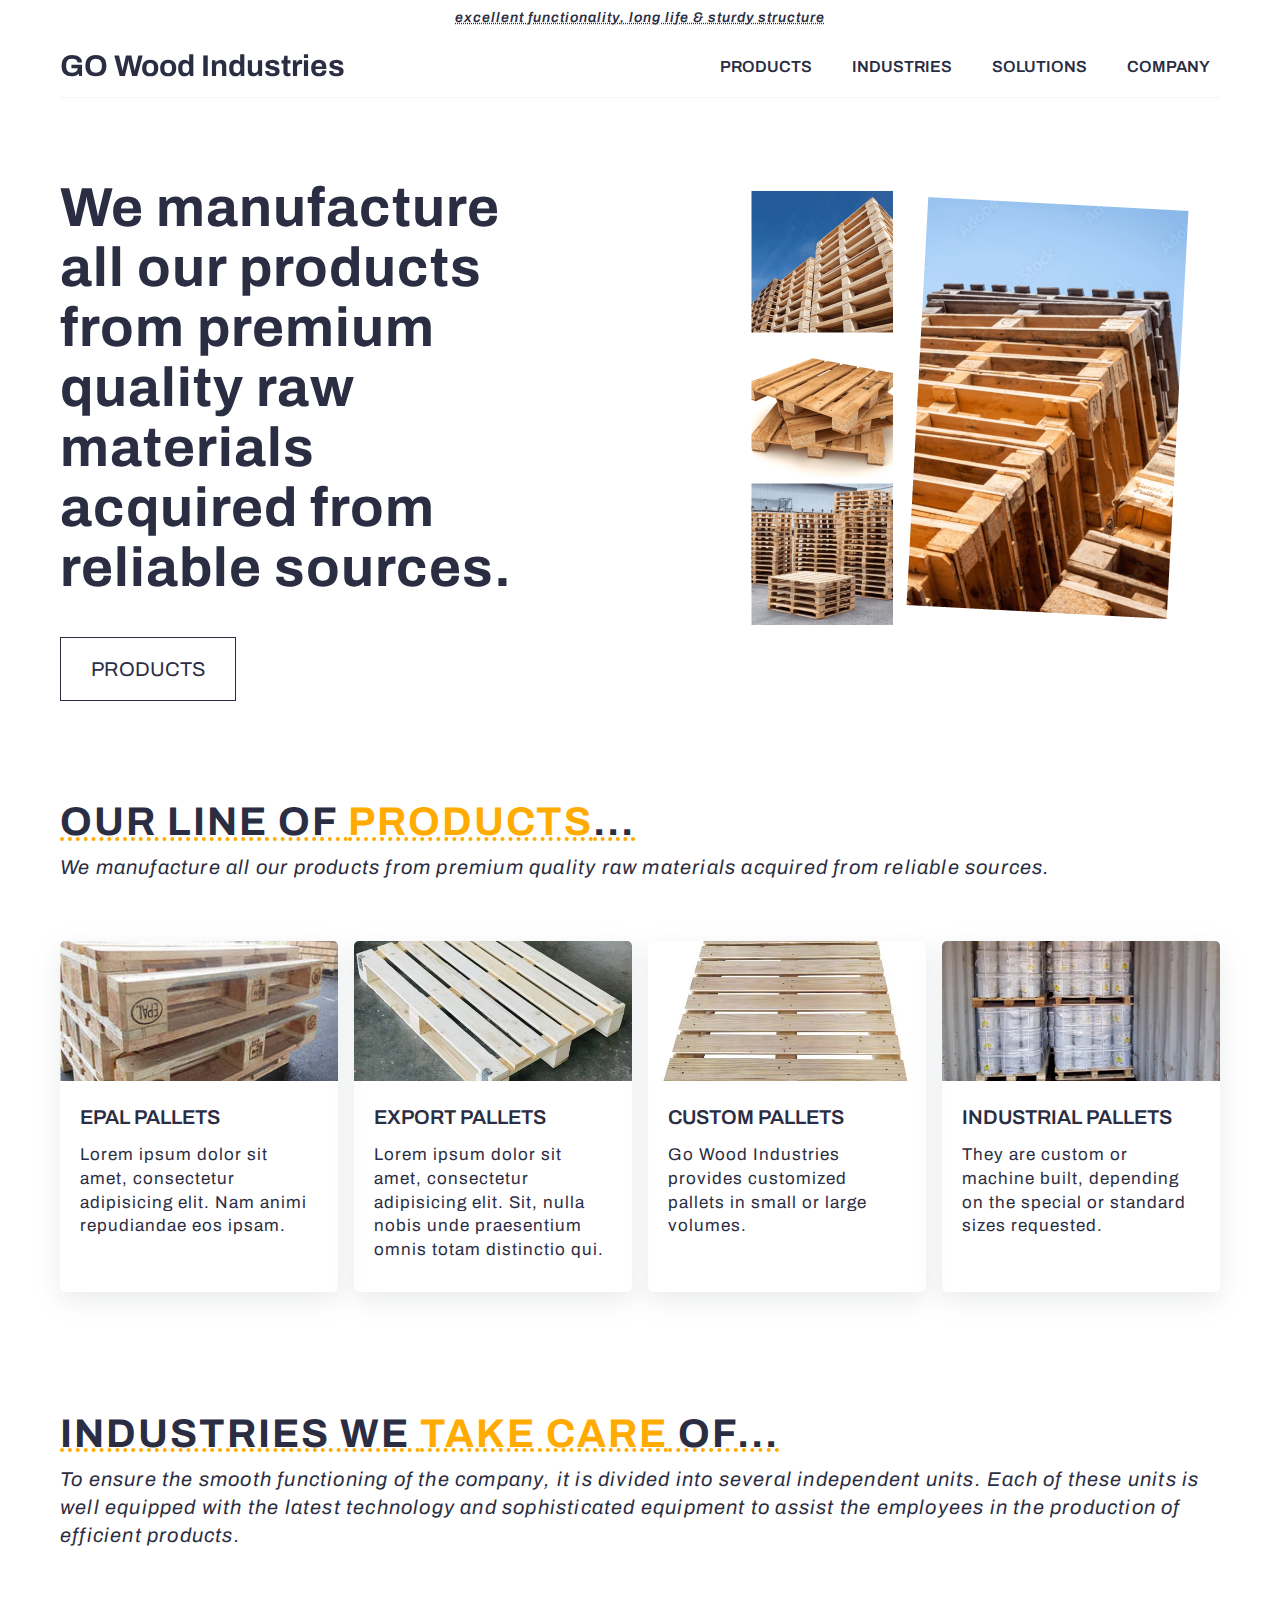
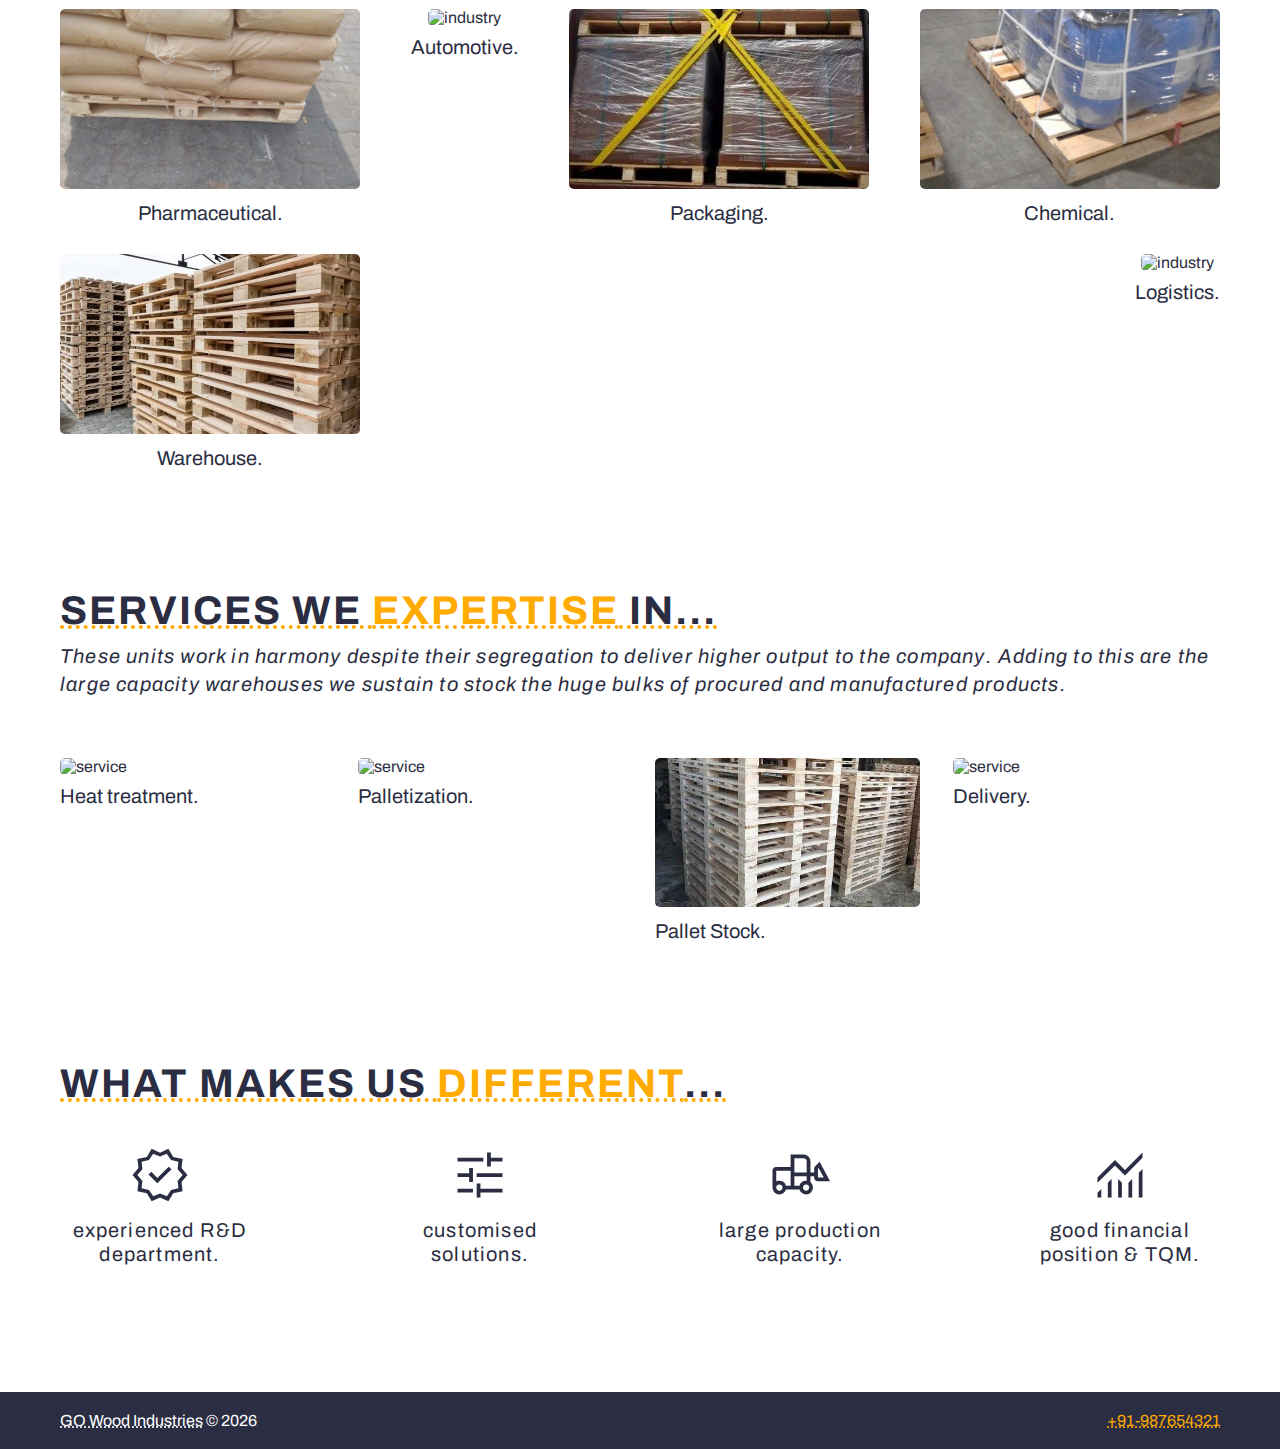
==== index.html @ fb641b9c "images path fix" ====
<!DOCTYPE html>
<html lang="en">
<head>
    <meta charset="UTF-8">
    <meta http-equiv="X-UA-Compatible" content="IE=edge">
    <meta name="viewport" content="width=device-width, initial-scale=1.0">
    <meta name="title" content="Go Wood Industries - Excellent functionality, Long life & Sturdy structure">
    <meta name="description" content="Leading manufacturer, supplier, wholesaler and trader of Packaging Pallets, Wooden Boxes, Wooden Crates, Timber Wood Plywoods, Plastic Pallets, Export packaging, Packaging material etc.">

    <!-- Open Graph / Facebook -->
    <meta property="og:type" content="website">
    <meta property="og:url" content="https://pratitb.github.io/go-wood-industries/">
    <meta property="og:title" content="Go Wood Industries - Excellent functionality, Long life & Sturdy structure">
    <meta property="og:description" content="Leading manufacturer, supplier, wholesaler and trader of Packaging Pallets, Wooden Boxes, Wooden Crates, Timber Wood Plywoods, Plastic Pallets, Export packaging, Packaging material etc.">
    <meta property="og:image:secure_url" itemprop="image" content="https://pratitb.github.io/go-wood-industries/images/meta-image.png">

    <!-- Twitter -->
    <meta property="twitter:card" content="summary_large_image">
    <meta property="twitter:url" content="https://pratitb.github.io/go-wood-industries/">
    <meta property="twitter:title" content="Go Wood Industries - Excellent functionality, Long life & Sturdy structure">
    <meta property="twitter:description" content="Leading manufacturer, supplier, wholesaler and trader of Packaging Pallets, Wooden Boxes, Wooden Crates, Timber Wood Plywoods, Plastic Pallets, Export packaging, Packaging material etc.">
    <meta property="twitter:image" content="https://pratitb.github.io/go-wood-industries/images/meta-image.png">

    <link rel="shortcut icon" href="images/favicon.ico" type="image/x-icon">
    <link rel="stylesheet" href="https://fonts.googleapis.com/css2?family=Material+Symbols+Outlined:opsz,wght,FILL,GRAD@48,400,0,0" />
    <link href="https://fonts.googleapis.com/css2?family=Archivo:wght@400;600;700&display=swap" rel="stylesheet">
    <link rel="stylesheet" href="css/main.css">
    <title>Home - GO Wood Industries</title>
</head>
<body>
    
    <section class="top_strip">
        <p class="top_strip_text">excellent functionality, long life & sturdy structure</p>
    </section>
    <!-- header-navigation -->
    <section class="main_nav_wrap">
        <div class="container">
            <div class="main_nav">
                <!-- logo -->
                <div class="logo">
                    <a href="index.html" class="logo_text">GO Wood Industries</a>
                </div>
                <!-- desktop navigation -->
                <div class="nav_links">
                    <a href="#products" class="link">Products</a>
                    <a href="#industries" class="link">Industries</a>
                    <a href="#services" class="link">Solutions</a>
                    <!-- <a href="javascript;" class="link">Wood Quality</a> -->
                    <a href="about.html" class="link">Company</a>
                </div>
                <!-- mobile menu btn -->
                <div class="mobile_btn">
                    <span class="tube tube_one"></span>
                    <span class="tube tube_two"></span>
                    <span class="tube tube_three"></span>
                </div>
            </div>
        </div>
        <!-- mobile menu links -->
        <div class="mobile_menu">
            <a href="index.html#products" class="mob_link">Products</a>
            <a href="index.html#industries" class="mob_link">Industries</a>
            <a href="index.html#services" class="mob_link">Services</a>
            <a href="about.html" class="mob_link">Company</a>
        </div>
    </section>
    <!-- atf -->
    <section class="atf_wrap">
        <div class="container">
            <div class="atf">
                <div class="atf_left">
                    <h1 class="atf_head">
                        We manufacture all our products from premium quality raw materials acquired from reliable sources.
                    </h1>
                    <a href="#products" class="atf_cta">Products</a>
                    
                </div>
                <div class="atf_right">
                    <img src="images/atf-2.png" alt="Wood Blocks" class="atf-image">
                </div>
            </div>
            
        </div>
    </section>
    <!-- products -->
    <section class="product_wrap" id="products">
        <div class="container">
            <p class="section_head">
                Our line of <span class="text_highlight">products</span>...
            </p>
            <p class="section_desc">
                We manufacture all our products from premium quality raw materials acquired from reliable sources.
            </p>
            <div class="card_wrap">
                <div class="card">
                    <img src="images/epal-pallets.jpeg" class="card_img" alt="Wood">
                    <div class="card_content">
                        <p class="card_head">
                            EPAL Pallets
                        </p>
                        <p class="card_desc">
                            Lorem ipsum dolor sit amet, consectetur adipisicing elit. Nam animi repudiandae eos ipsam.
                        </p>
                    </div>
                </div>
                <div class="card">
                    <img src="images/export-pallets.jpeg" class="card_img" alt="Wood">
                    <div class="card_content">
                        <p class="card_head">
                            Export Pallets
                        </p>
                        <p class="card_desc">
                            Lorem ipsum dolor sit amet, consectetur adipisicing elit. Sit, nulla nobis unde praesentium omnis totam distinctio qui.
                        </p>
                    </div>
                </div>
                <div class="card">
                    <img src="images/custom-pallets.jpeg" class="card_img" alt="Wood">
                    <div class="card_content">
                        <p class="card_head">
                            Custom Pallets
                        </p>
                        <p class="card_desc">
                            Go Wood Industries provides customized pallets in small or large volumes.
                        </p>
                    </div>
                </div>
                <div class="card">
                    <img src="images/industrial-pallets.jpg" class="card_img" alt="Wood">
                    <div class="card_content">
                        <p class="card_head">
                            Industrial Pallets
                        </p>
                        <p class="card_desc">
                            They are custom or machine built, depending on the special or standard sizes requested.
                        </p>
                    </div>
                </div>
            </div>
        </div>
    </section>
    <!-- industries -->
    <section class="industries_wrap" id="industries">
        <div class="container">
            <p class="section_head">
                Industries we <span class="text_highlight">take care</span> of...
            </p>
            <p class="section_desc">
                To ensure the smooth functioning of the company, it is divided into several independent units. Each of these units is well equipped with the latest technology and sophisticated equipment to assist the employees in the production of efficient products.
            </p>
            <div class="industries">
                <div class="industry">
                    <img src="images/pharmaceutical.jpg" class="industry_image" alt="industry">
                <p class="industry_name">Pharmaceutical.</p>
                </div>
                <div class="industry">
                    <img src="https://dummyimage.com/350x210/000/fff&text=industry" class="industry_image" alt="industry">
                <p class="industry_name">Automotive.</p>
                </div>
                <div class="industry">
                    <img src="images/machinery.jpg" class="industry_image" alt="industry">
                <p class="industry_name">Packaging.</p>
                </div>
                <div class="industry">
                    <img src="images/chemical-packaging.jpg" class="industry_image" alt="industry">
                <p class="industry_name">Chemical.</p>
                </div>
                <div class="industry">
                    <img src="images/factory-stock.jpg" class="industry_image" alt="industry">
                <p class="industry_name">Warehouse.</p>
                </div>
                <div class="industry">
                    <img src="https://dummyimage.com/350x210/000/fff&text=industry" class="industry_image" alt="industry">
                <p class="industry_name">Logistics.</p>
                </div>
            </div>
        </div>
    </section>
    <!-- services -->
    <section class="services_wrap" id="services">
        <div class="container">
            <p class="section_head">
                Services we <span class="text_highlight">expertise</span> in...
            </p>
            <p class="section_desc">
                These units work in harmony despite their segregation to deliver higher output to the company. Adding to this are the large capacity warehouses we sustain to stock the huge bulks of procured and manufactured products.
            </p>
            <!-- <p class="section_desc">
                This all together enable us to cater to the large and abrupt needs of a large score of customers spread across the country. To keep ourselves at pace with the advancing times we upgrade our system from time to time.
            </p> -->
            <div class="services">
                <div class="service">
                    <img src="https://dummyimage.com/400x200/000/fff&text=service" class="service_image" alt="service">
                <p class="service_name">Heat treatment.</p>
                </div>
                <div class="service">
                    <img src="https://dummyimage.com/400x200/000/fff&text=service" class="service_image" alt="service">
                <p class="service_name">Palletization.</p>
                </div>
                <div class="service">
                    <img src="images/pallet-stock.jpg" class="service_image" alt="service">
                <p class="service_name">Pallet Stock.</p>
                </div>
                <div class="service">
                    <img src="https://dummyimage.com/400x200/000/fff&text=service" class="service_image" alt="service">
                <p class="service_name">Delivery.</p>
                </div>
            </div>
        </div>
    </section>
    <!-- advantages -->
    <section class="advantages">
        <div class="container">
            <p class="section_head">
                What makes us <span class="text_highlight">different</span>...
            </p>
            <p class="section_desc">
                
            </p>
            <div class="advs">
                <div class="adv">
                    <span class="material-symbols-outlined">verified</span>
                    <p class="adv_text">experienced R&D department.</p>
                </div>
                <div class="adv">
                    <span class="material-symbols-outlined">tune</span>
                    <p class="adv_text">customised solutions.</p>
                </div>
                <div class="adv">
                    <span class="material-symbols-outlined">front_loader</span>
                    <p class="adv_text">large production capacity.</p>
                </div>
                <div class="adv">
                    <span class="material-symbols-outlined">monitoring</span>
                    <p class="adv_text">good financial position & TQM.</p>
                </div>
            </div>
        </div>
    </section>
    <!-- footer -->
    <section class="footer">
        <div class="container">
            <div class="footer_elems">
                <p class="copyright">
                    <a class="location" target="_blank" href="https://goo.gl/maps/13hiswXn47QngZpy7">GO Wood Industries</a> &copy;
                    <script>document.write(new Date().getFullYear())</script>
                </p>
                <div class="contact">
                    <a class="number" href="tel:+91-987654321">+91-987654321</a>
                </div>
            </div>
        </div>
    </section>
    <script src="js/app.js"></script>
</body>
</html>
---- css/main.css ----
:root{
    --website-yellow: #FFAB00;
    --website-black: #2b2d42;
    --atf-padding: 60px 0 0;
    --section-padding: 120px 0 0;
}

/* general **************************/
*{
    margin: 0;
    padding: 0;
    box-sizing: border-box;
    scroll-behavior: smooth;
}
a{
    text-decoration: none;
}
body{
    /* font-family: 'Rubik', sans-serif; */
    /* font-family: 'Amiko', sans-serif; */
    font-family: 'Archivo', sans-serif;
    color: var(--website-black);
}
.container{
    width: 100%;
    max-width: 1180px;
    margin: 0 auto;
    padding: 0 10px;
}
.section_head{
    font-size: 40px;
    font-weight: 700;
    letter-spacing: 2px;
    text-decoration: underline;
    text-decoration-style: dotted;
    text-decoration-color: var(--website-yellow);
    text-transform: uppercase;
}
.section_desc{
    font-size: 20px;
    font-style: italic;
    margin: 10px 0 0;
    line-height: 1.4;
    letter-spacing: 1.2px;
}
.text_highlight{
    color: var(--website-yellow);
}
.text_bold{
    font-weight: 600;
}
.material-symbols-outlined{
    font-size: 60px;
}
.product_icon{
    font-size: 24px;
    margin: 0 0 0 5px;
}
.mobile_btn{
    display: none;
}
.mobile_menu{
    display: none;
}

/* header **************************/
.top_strip{
    padding: 10px;
    text-align: center;
    text-decoration: underline;
    text-decoration-style: dotted;
    /* background-color: var(--website-yellow); */
}
.top_strip_text{
    color: var(--website-black);
    font-weight: 600;
    font-size: 14px;
    font-style: italic;
    letter-spacing: 1px;
}
.main_nav_wrap{
    position: sticky;
    top: 0;
    z-index: 1;
    background-color: #FFFFFF;
}
.main_nav{
    display: flex;
    justify-content: space-between;
    align-items: center;
    padding: 15px 0;
    border-bottom: 1px solid #F5F5F5;
}
.logo_text{
    font-size: 30px;
    font-weight: 700;
    background: linear-gradient(to right, #2b2d42 20%, #2b2d42 50%);
    background-clip: text;
    -webkit-background-clip: text;
    -webkit-text-fill-color: transparent;
}
.nav_links{
    /* width: 100%; */
    /* max-width: 600px; */
    display: flex;
    justify-content: space-between;
    align-items: center;
    gap: 0 20px;
}
.link{
    font-weight: 600;
    font-size: 16px;
    padding: 5px 10px;
    color: var(--website-black);
    text-transform: uppercase;
    cursor: pointer;
}
.link:hover{
    text-decoration: underline;
    text-decoration-style: dotted;
    text-decoration-thickness: 3px;
}
.navLinkActive{
    /* text-decoration: underline;
    text-decoration-style: dotted;
    text-decoration-thickness: 3px; */
    background-color: var(--website-yellow);
    color: #FFFFFF;
}

/* atf **************************/
.atf{
    display: flex;
    justify-content: space-between;
    padding: var(--atf-padding);
}
.atf_left{
    max-width: 500px;
}
.atf_head{
    font-size: 55px;
    margin: 20px 0 60px;
    letter-spacing: 1px;
}
.atf_desc{
    font-size: 20px;
    line-height: 1.4;
    letter-spacing: 1px;
}
.atf-image{
    max-width: 500px;
    border-radius: 50px;
}
.atf_cta_wrap{
    display: inline-block;
    
    border: 1px solid var(--website-black);
}
.atf_cta_wrap:hover{
    background-color: var(--website-yellow);
}
.atf_cta{
    font-size: 20px;
    padding: 20px 30px;
    text-transform: uppercase;
    border: 1px solid;
    transition: 0.3s;
    color: var(--website-black);
}
.atf_cta:hover{
    background-color: var(--website-black);
    color: #ffffff;
    border-radius: 10px;
}

/* product **************************/
.product_wrap{
    /* min-height: 70vh; */
    padding: var(--section-padding);
}
.card_wrap{
    display: flex;
    justify-content: space-between;
    margin: 60px 0 0;
}
.card{
    position: relative;
    max-width: 24%;
    border-radius: 5px;
    display: flex;
    flex-direction: column;
    box-shadow: rgba(149, 157, 165, 0.2) 0px 8px 24px;
}
.card_img{
    max-width: 100%;
    max-height: 140px;
    object-fit: cover;
    border-top-left-radius: 5px;
    border-top-right-radius: 5px;
}
.card_content{
    padding: 0 20px 15px;
    display: flex;
    flex-direction: column;
    flex: 1 0 auto;
}
.card_head{
    font-size: 20px;
    font-weight: 600;
    margin: 25px 0 0;
    text-transform: uppercase;
}
.card_desc{
    font-size: 17px;
    margin: 15px 0;
    flex: 1 0 auto;
    line-height: 1.4;
    letter-spacing: 1px;
}
.card_cta{
    position: relative;
    display: flex;
    align-items: center;
    cursor: pointer;
    padding: 10px 5px;
    border-radius: 5px;
    color: var(--website-black);
    /* text-decoration: underline;
    text-decoration-style: dotted; */
}
/* .card_cta:hover{
    text-decoration: none;
} */
.product_icon{
    position: absolute;
    transition: 0.3s;
    left: 60px;
}
.card_cta:hover .product_icon{
    animation: move-right 1.2s linear 0s infinite;
}
@keyframes move-right {
    0%{
        left: 60px;
    }
    100%{
        left: 70px;
    }
}
.read_more_btn{
    position: absolute;
    top: 26%;
    right: 10%;
    width: 50px;
    height: 50px;
    border-radius: 50%;
    font-size: 24px;
    transition: 0.3s;
    transform: scale(0.8);
    display: flex;
    align-items: center;
    justify-content: center;
    color: var(--website-black);
    background-color: var(--website-yellow);
}
.read_more_btn:hover{
    transform: scale(1);
}

/* industries **************************/
.industries_wrap{
    /* min-height: 100vh; */
    padding: var(--section-padding);
}
.industries, .services{
    display: flex;
    justify-content: space-between;
    flex-wrap: wrap;
    margin: 60px 0 0;
}
.industries{
    gap: 30px 0;
}
.industry{
    /* flex-basis: 26%; */
    text-align: center;
}
.industry_image{
    max-width: 300px;
    border-radius: 5px;
    /* box-shadow: rgba(0, 0, 0, 0.35) 0px 5px 15px; */
    object-fit: cover;
}
.industry_name, .service_name{
    font-size: 20px;
    margin: 10px 0 0;
}

/* services **************************/
.services_wrap{
    /* min-height: 70vh; */
    padding: var(--section-padding);
}
.service{
    flex-basis: 23%;
}
.service_image{
    max-width: 265px;
    border-radius: 5px;
    /* box-shadow: rgba(0, 0, 0, 0.35) 0px 5px 15px; */
}
.service_name{
    margin: 10px 0 0;
}

/* advantages **************************/
.advantages{
    min-height: 50vh;
    padding: var(--section-padding);
}
.advs{
    display: flex;
    justify-content: space-between;
    margin: 40px 0 0;
}
.adv{
    text-align: center;
    /* max-width: 20%; */
}
.adv_text{
    max-width: 200px;
    font-size: 20px;
    margin: 10px 0 0;
    letter-spacing: 1.2px;
    line-height: 1.2;
}
.footer{
    padding: 20px 0;
    background-color: var(--website-black);
}
.footer_elems{
    display: flex;
    justify-content: space-between;
}
.copyright, .location{
    color: #FFFFFF;
}
.location{
    text-decoration: underline;
    text-decoration-style: dotted;
}
.contact{
    white-space: nowrap;
}
.number{
    color: var(--website-yellow);
    text-decoration: underline;
    text-decoration-style: dotted;
}

/* about **************************/
.hero{
    min-height: 30vh;
    display: flex;
    justify-content: center;
    align-items: center;
    color: var(--website-yellow);
}
.hero_text{
    font-size: 32px;
    font-weight: 700;
    font-style: italic;
    text-transform: uppercase;
}
.about_text{
    font-size: 20px;
    margin: 30px 0 0;
    line-height: 1.4;
    letter-spacing: 1px;
    color: var(--website-black);
    text-align: center;
}
.about_advs .section_head{
    font-size: 26px;
}

@media only screen and (max-width: 1023px){
    .atf_wrap{
        min-height: auto;
    }
    .atf_head{
        font-size: 45px;
        line-height: 1.3;
    }
    .logo_text{
        font-size: 28px;
    }
    .link{
        font-size: 14px;
    }
}

@media only screen and (max-width: 790px){
    .atf{
        flex-direction: column;
        align-items: center;
        text-align: center;
        padding: 40px 0 0;
    }
    .atf_left{
        max-width: 600px;
    }
    .atf_head{
        font-size: 30px;
        margin: 0 0 60px;
    }
    .atf-image{
        margin: 40px 0 0;
    }
    .section_head{
        font-size: 30px;
    }
    .section_desc{
        font-size: 16px;
        max-width: 600px;
        margin: 10px auto 0;
    }
    .section_desc, .section_head{
        text-align: center;
    }
    .card_wrap{
        flex-wrap: wrap;
        gap: 30px 0;
    }
    .card{
        max-width: 48%;
    }
    .industries_wrap{
        min-height: auto;
    }
    .industry_name, .service_name{
        font-size: 16px;
    }
    .services_wrap{
        padding: 90px 0 0;
    }
    .service_name{
        margin: 5px 0 0;
    }
    .advantages{
        padding: 70px 0 0;
    }
    .material-symbols-outlined{
        font-size: 40px;
    }
    .adv_text{
        font-size: 16px;
    }
    .nav_links{
        display: none;
    }
    .mobile_btn{
        display: flex;
        flex-direction: column;
        transition: 0.3s;
        gap: 5px 0;
    }
    .mobile_menu{
        position: absolute;
        flex-direction: column;
        align-items: center;
        gap: 20px 0;
        width: 100vw;
        padding: 20px 0;
        height: 0;
        transition: 0.3s;
        display: none;
        background-color: #FFFFFF;
        box-shadow: 0px 15px 10px -15px #111;
        /* z-index: 2; */
    }
    .menuActive{
        display: flex;
        height: 186px;
    }
    .tube{
        height: 4px;
        width: 26px;
        border-radius: 2px;
        transition: 0.3s ease-out;
        background-color: var(--website-black);
    }
    .tubeActive .tube_one{
        transform: rotate(45deg) translateY(2px) translateX(1.5px);
    }
    .tubeActive .tube_two{
        transform: rotate(-45deg) translateY(-5px) translateX(4px);
    }
    .tubeActive .tube_three{
        display: none;
    }
    .logo_text{
        font-size: 24px;
    }
    .mob_link{
        font-size: 20px;
        color: var(--website-black);
    }
}

@media only screen and (max-width: 550px){
    .atf_left{
        max-width: 400px;
    }
    .atf_head{
        font-size: 24px;
        margin: 0 0 40px;
    }
    .atf_cta{
        font-size: 16px;
        padding: 14px 26px;
    }
    .atf-image{
        margin: 30px 0 0;
        max-width: 350px;
    }
    .section_head{
        font-size: 22px;
    }
    .section_desc, .adv_text{
        font-size: 16px;
    }
    .card_head{
        font-size: 20px;
    }
    .card_desc{
        font-size: 16px;
    }
    .industries, .services{
        justify-content: center;
        gap: 30px;
    }
    .industry_image, .service_image{
        max-width: 300px;
    }
    .industry_name, .service_name{
        margin: 10px 0 0;
        font-size: 18px;
    }
}

@media only screen and (max-width: 410px){
    .top_strip_text{
        font-size: 11px;
    }
    .main_nav{
        margin: 0 20px;
    }
    .logo_text{
        font-size: 24px;
    }
    .atf_head{
        font-size: 28px;
    }
    .atf_cta{
        font-size: 14px;
        padding: 12px 20px;
    }
    .atf-image{
        max-width: 300px;
    }
    .section_head{
        font-size: 30px;
    }
    .product_wrap{
        padding: 90px 0 0;
    }
    .card{
        max-width: 100%;
    }
    .industry, .service{
        text-align: center;
    }
    .hero{
        min-height: 20vh;
    }
    .hero_text{
        font-size: 24px;
    }
    .about_text{
        font-size: 16px;
        line-height: 1.6;
    }
    .advantages{
        padding: 70px 0;
    }
    .advs{
        gap: 20px 0;
        justify-content: center;
        flex-wrap: wrap;
    }
    .adv{
        max-width: 150px;
    }
    .footer{
        padding: 20px 10px;
    }
    .footer_elems{
        font-size: 14px;
    }
}
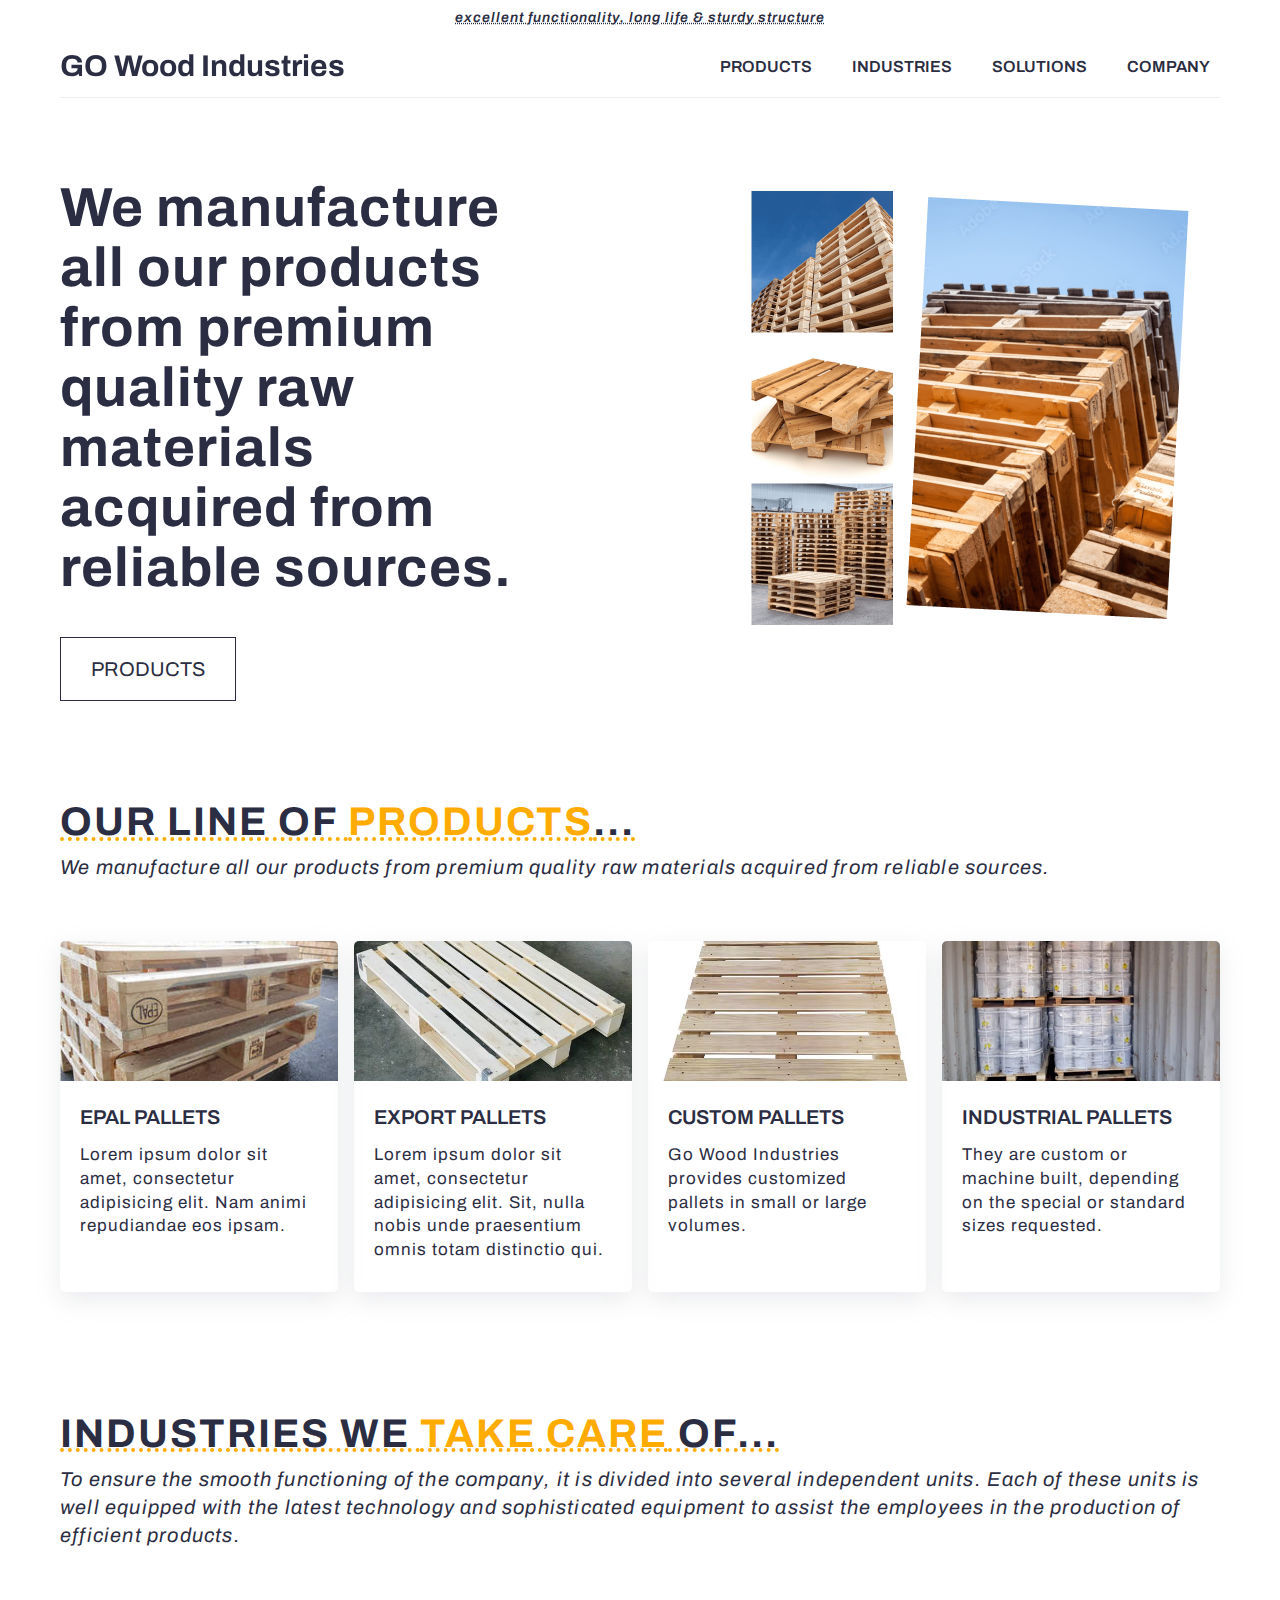
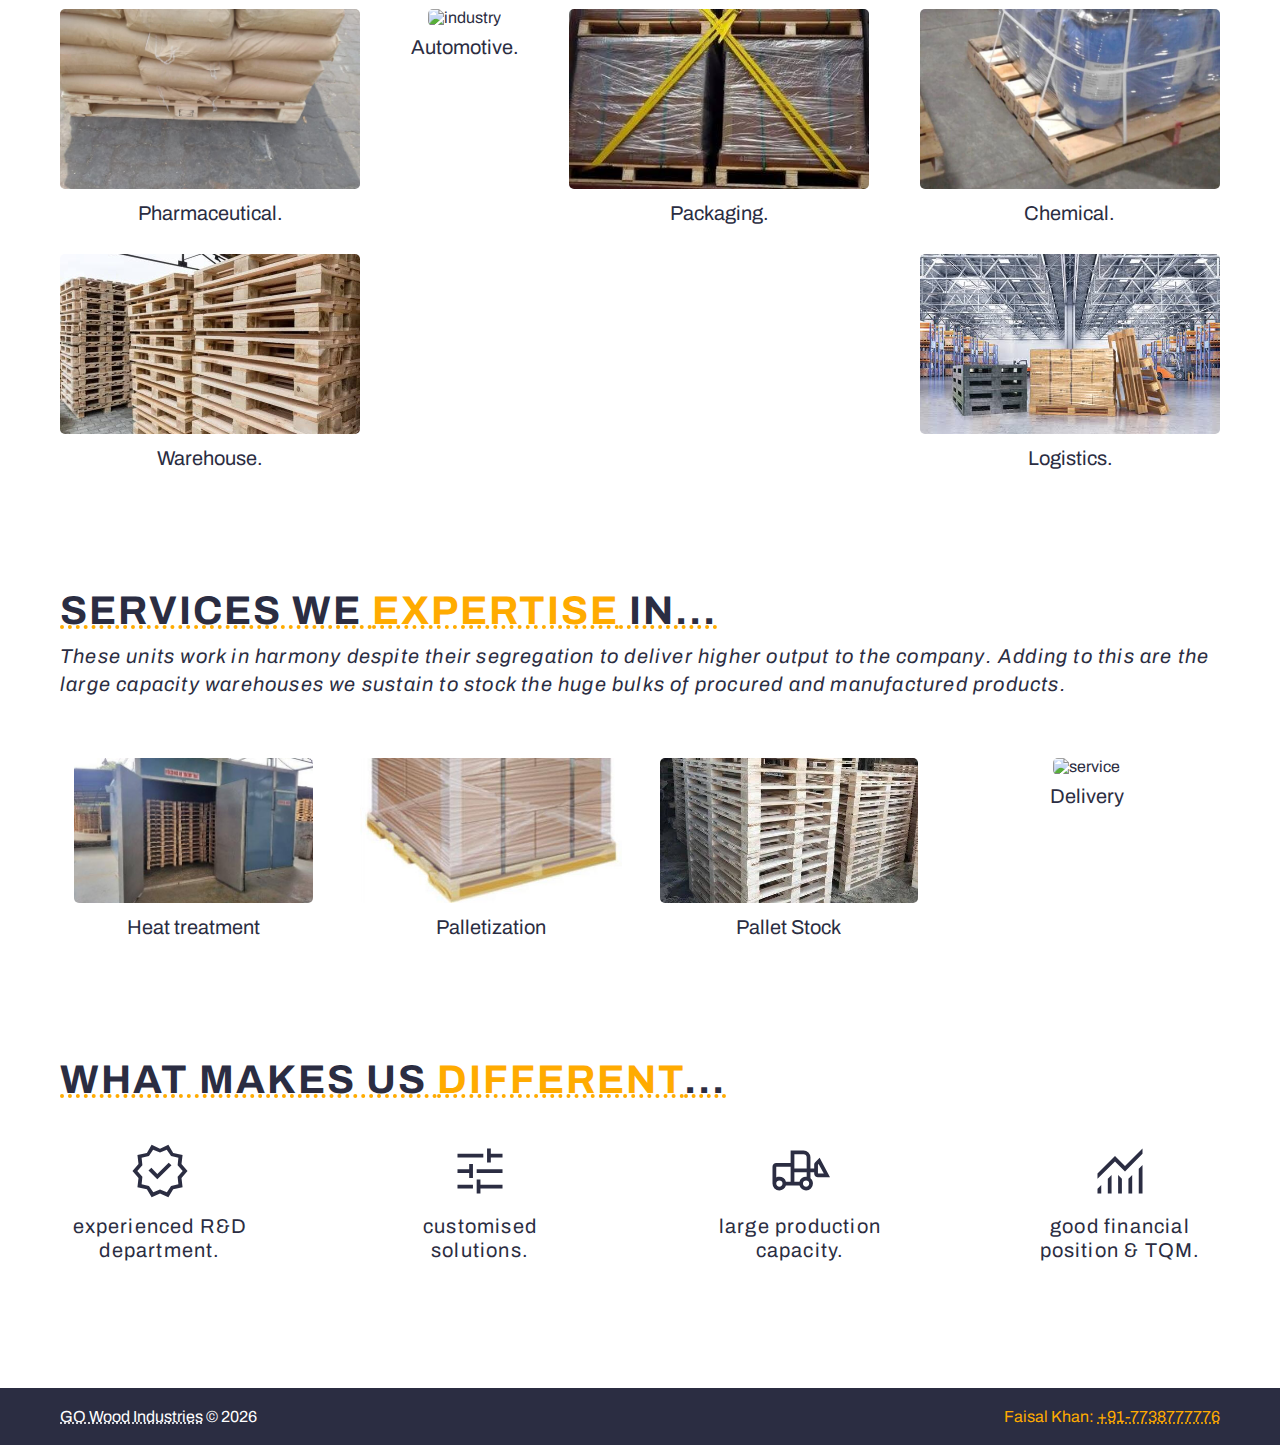
==== commit 4a70b524: "images updated, footer number" ====
--- a/index.html
+++ b/index.html
@@ -170,7 +170,7 @@
                 <p class="industry_name">Warehouse.</p>
                 </div>
                 <div class="industry">
-                    <img src="https://dummyimage.com/350x210/000/fff&text=industry" class="industry_image" alt="industry">
+                    <img src="images/logistics.jpeg" class="industry_image" alt="industry">
                 <p class="industry_name">Logistics.</p>
                 </div>
             </div>
@@ -190,20 +190,20 @@
             </p> -->
             <div class="services">
                 <div class="service">
+                    <img src="images/heat-treatment.jpeg" class="service_image" alt="service">
+                <p class="service_name">Heat treatment</p>
+                </div>
+                <div class="service">
+                    <img src="images/palletization.jpeg" class="service_image" alt="service">
+                <p class="service_name">Palletization</p>
+                </div>
+                <div class="service">
+                    <img src="images/pallet-stock.jpg" class="service_image" alt="service">
+                <p class="service_name">Pallet Stock</p>
+                </div>
+                <div class="service">
                     <img src="https://dummyimage.com/400x200/000/fff&text=service" class="service_image" alt="service">
-                <p class="service_name">Heat treatment.</p>
-                </div>
-                <div class="service">
-                    <img src="https://dummyimage.com/400x200/000/fff&text=service" class="service_image" alt="service">
-                <p class="service_name">Palletization.</p>
-                </div>
-                <div class="service">
-                    <img src="images/pallet-stock.jpg" class="service_image" alt="service">
-                <p class="service_name">Pallet Stock.</p>
-                </div>
-                <div class="service">
-                    <img src="https://dummyimage.com/400x200/000/fff&text=service" class="service_image" alt="service">
-                <p class="service_name">Delivery.</p>
+                <p class="service_name">Delivery</p>
                 </div>
             </div>
         </div>
@@ -246,11 +246,13 @@
                     <script>document.write(new Date().getFullYear())</script>
                 </p>
                 <div class="contact">
-                    <a class="number" href="tel:+91-987654321">+91-987654321</a>
-                </div>
-            </div>
-        </div>
-    </section>
+                    <span class="contact-name">Faisal Khan:&nbsp;</span><a class="number" href="tel:+917738777776">+91-7738777776</a>
+                </div>
+            </div>
+        </div>
+    </section>
+
     <script src="js/app.js"></script>
+
 </body>
 </html>--- a/css/main.css
+++ b/css/main.css
@@ -89,7 +89,7 @@
     justify-content: space-between;
     align-items: center;
     padding: 15px 0;
-    border-bottom: 1px solid #F5F5F5;
+    border-bottom: 1px solid #eeeeee;
 }
 .logo_text{
     font-size: 30px;
@@ -287,6 +287,7 @@
 }
 .industry_image{
     max-width: 300px;
+    height: 180px;
     border-radius: 5px;
     /* box-shadow: rgba(0, 0, 0, 0.35) 0px 5px 15px; */
     object-fit: cover;
@@ -303,9 +304,11 @@
 }
 .service{
     flex-basis: 23%;
+    text-align: center;
 }
 .service_image{
     max-width: 265px;
+    max-height: 145px;
     border-radius: 5px;
     /* box-shadow: rgba(0, 0, 0, 0.35) 0px 5px 15px; */
 }
@@ -351,6 +354,9 @@
 }
 .contact{
     white-space: nowrap;
+}
+.contact-name{
+    color: var(--website-yellow);
 }
 .number{
     color: var(--website-yellow);
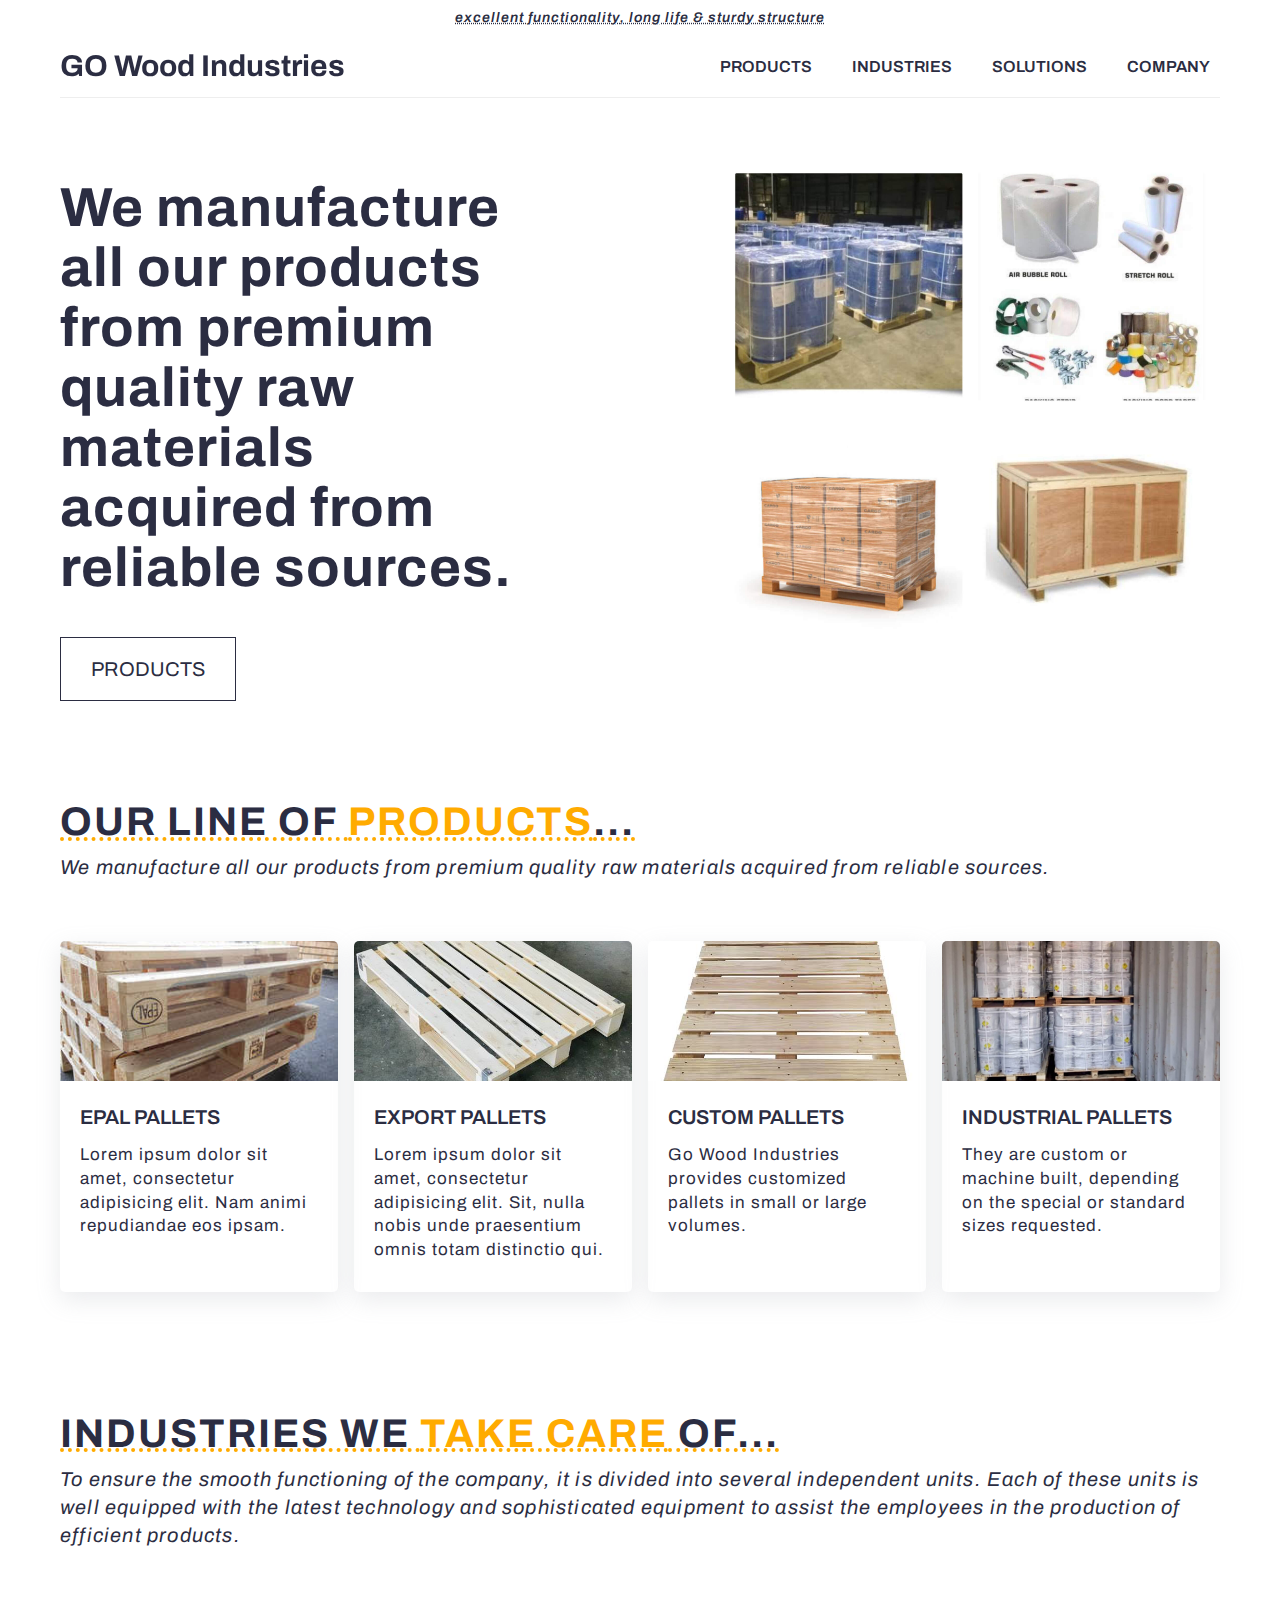
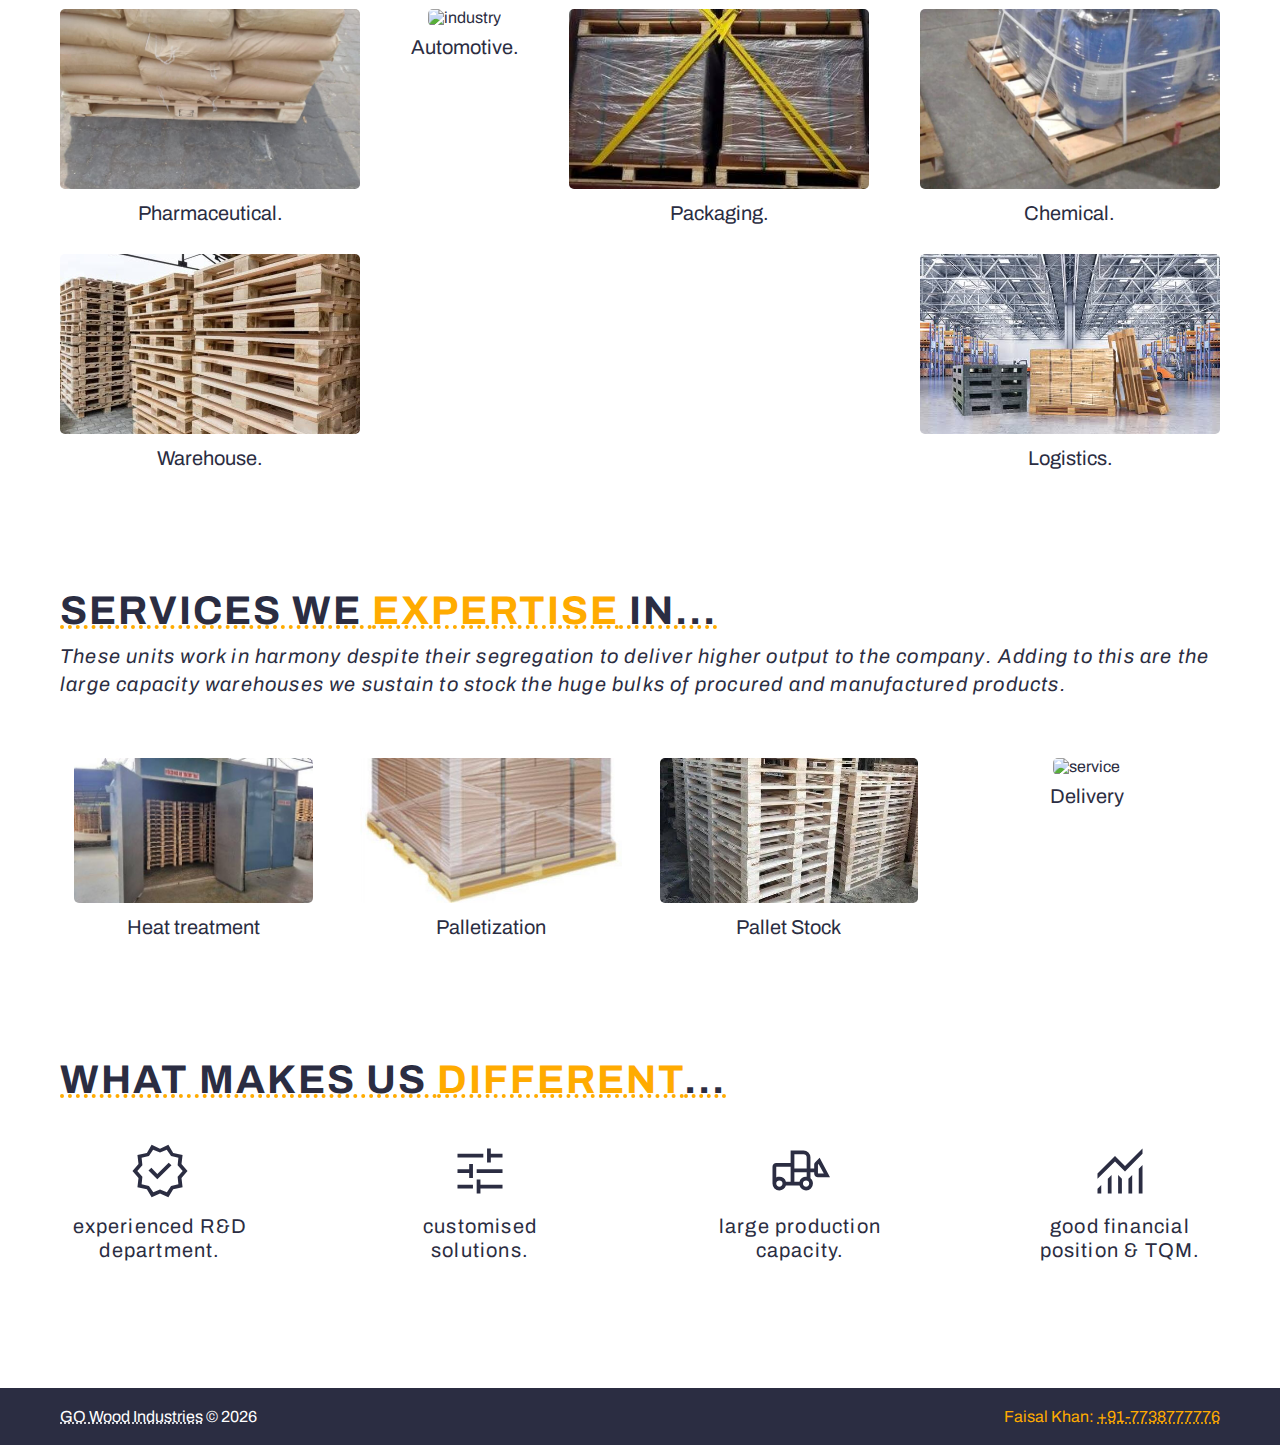
==== commit 9db677ee: "atf image change" ====
--- a/index.html
+++ b/index.html
@@ -76,7 +76,7 @@
                     
                 </div>
                 <div class="atf_right">
-                    <img src="images/atf-2.png" alt="Wood Blocks" class="atf-image">
+                    <img src="images/atf-2.jpeg" alt="Wood Blocks" class="atf-image">
                 </div>
             </div>
             
--- a/css/main.css
+++ b/css/main.css
@@ -553,6 +553,11 @@
         margin: 10px 0 0;
         font-size: 18px;
     }
+    .footer_elems{
+        flex-direction: column;
+        align-items: center;
+        gap: 15px 0;
+    }
 }
 
 @media only screen and (max-width: 410px){
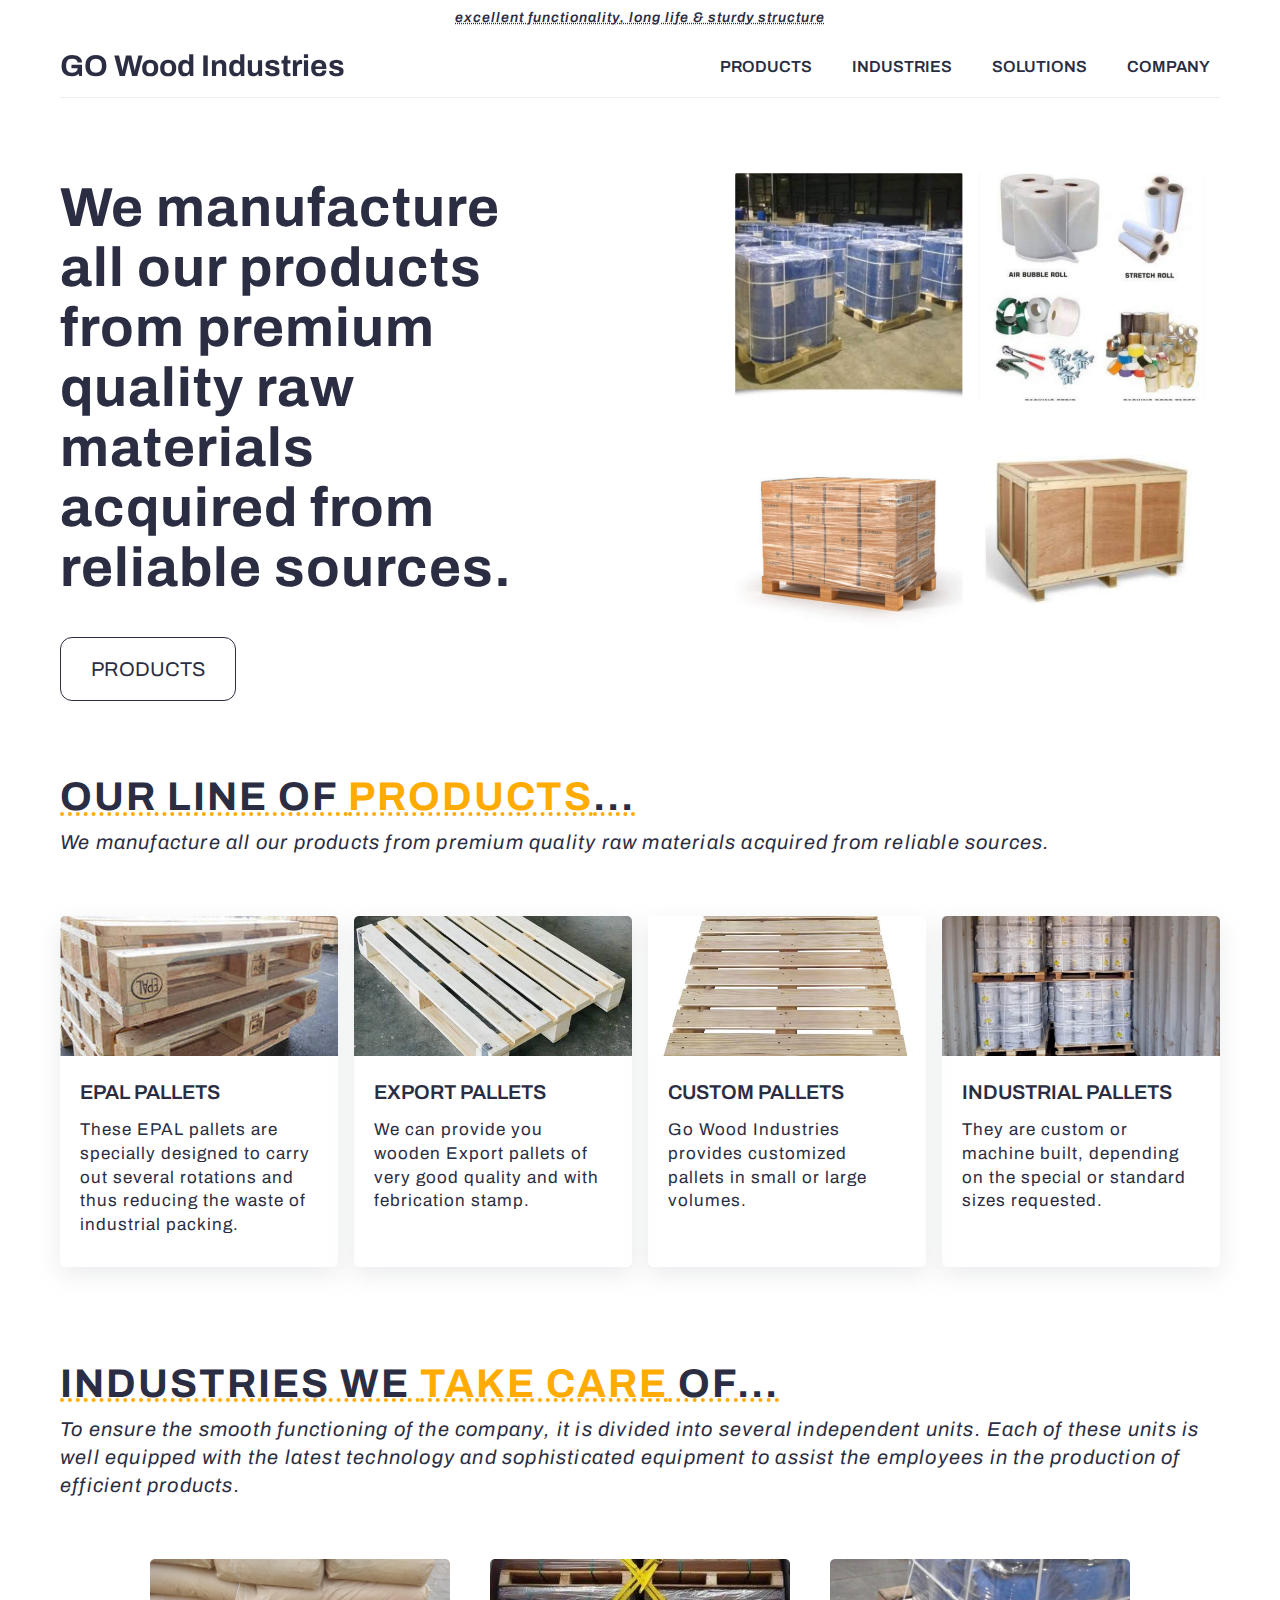
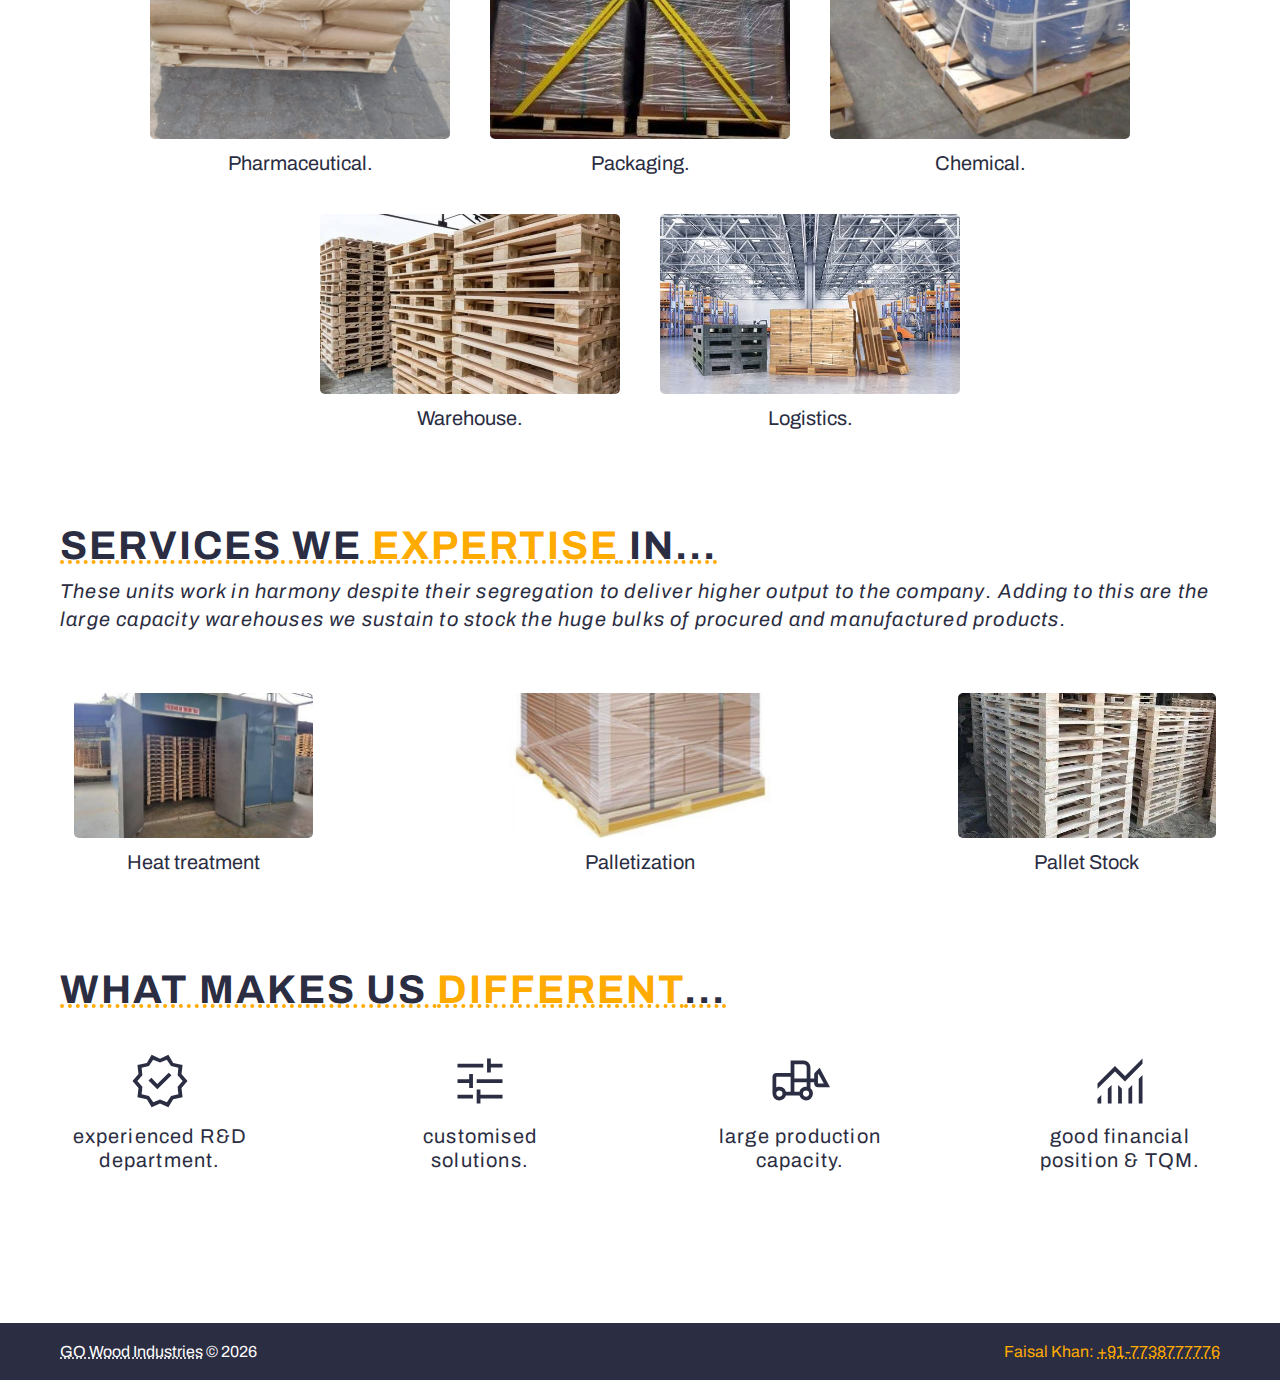
==== commit c053af34: "category removed, container changes" ====
--- a/index.html
+++ b/index.html
@@ -9,17 +9,17 @@
 
     <!-- Open Graph / Facebook -->
     <meta property="og:type" content="website">
-    <meta property="og:url" content="https://pratitb.github.io/go-wood-industries/">
+    <meta property="og:url" content="https://gowoodind.com/">
     <meta property="og:title" content="Go Wood Industries - Excellent functionality, Long life & Sturdy structure">
     <meta property="og:description" content="Leading manufacturer, supplier, wholesaler and trader of Packaging Pallets, Wooden Boxes, Wooden Crates, Timber Wood Plywoods, Plastic Pallets, Export packaging, Packaging material etc.">
-    <meta property="og:image:secure_url" itemprop="image" content="https://pratitb.github.io/go-wood-industries/images/meta-image.png">
+    <meta property="og:image:secure_url" itemprop="image" content="https://gowoodind.com/images/meta-image-2.png">
 
     <!-- Twitter -->
     <meta property="twitter:card" content="summary_large_image">
-    <meta property="twitter:url" content="https://pratitb.github.io/go-wood-industries/">
+    <meta property="twitter:url" content="https://gowoodind.com/">
     <meta property="twitter:title" content="Go Wood Industries - Excellent functionality, Long life & Sturdy structure">
     <meta property="twitter:description" content="Leading manufacturer, supplier, wholesaler and trader of Packaging Pallets, Wooden Boxes, Wooden Crates, Timber Wood Plywoods, Plastic Pallets, Export packaging, Packaging material etc.">
-    <meta property="twitter:image" content="https://pratitb.github.io/go-wood-industries/images/meta-image.png">
+    <meta property="twitter:image" content="https://gowoodind.com/images/meta-image-2.png">
 
     <link rel="shortcut icon" href="images/favicon.ico" type="image/x-icon">
     <link rel="stylesheet" href="https://fonts.googleapis.com/css2?family=Material+Symbols+Outlined:opsz,wght,FILL,GRAD@48,400,0,0" />
@@ -99,7 +99,7 @@
                             EPAL Pallets
                         </p>
                         <p class="card_desc">
-                            Lorem ipsum dolor sit amet, consectetur adipisicing elit. Nam animi repudiandae eos ipsam.
+                            These EPAL pallets are specially designed to carry out several rotations and thus reducing the waste of industrial packing.
                         </p>
                     </div>
                 </div>
@@ -110,7 +110,7 @@
                             Export Pallets
                         </p>
                         <p class="card_desc">
-                            Lorem ipsum dolor sit amet, consectetur adipisicing elit. Sit, nulla nobis unde praesentium omnis totam distinctio qui.
+                            We can provide you wooden Export pallets of very good quality and with febrication stamp.
                         </p>
                     </div>
                 </div>
@@ -154,10 +154,6 @@
                 <p class="industry_name">Pharmaceutical.</p>
                 </div>
                 <div class="industry">
-                    <img src="https://dummyimage.com/350x210/000/fff&text=industry" class="industry_image" alt="industry">
-                <p class="industry_name">Automotive.</p>
-                </div>
-                <div class="industry">
                     <img src="images/machinery.jpg" class="industry_image" alt="industry">
                 <p class="industry_name">Packaging.</p>
                 </div>
@@ -185,9 +181,6 @@
             <p class="section_desc">
                 These units work in harmony despite their segregation to deliver higher output to the company. Adding to this are the large capacity warehouses we sustain to stock the huge bulks of procured and manufactured products.
             </p>
-            <!-- <p class="section_desc">
-                This all together enable us to cater to the large and abrupt needs of a large score of customers spread across the country. To keep ourselves at pace with the advancing times we upgrade our system from time to time.
-            </p> -->
             <div class="services">
                 <div class="service">
                     <img src="images/heat-treatment.jpeg" class="service_image" alt="service">
@@ -200,10 +193,6 @@
                 <div class="service">
                     <img src="images/pallet-stock.jpg" class="service_image" alt="service">
                 <p class="service_name">Pallet Stock</p>
-                </div>
-                <div class="service">
-                    <img src="https://dummyimage.com/400x200/000/fff&text=service" class="service_image" alt="service">
-                <p class="service_name">Delivery</p>
                 </div>
             </div>
         </div>
--- a/css/main.css
+++ b/css/main.css
@@ -2,7 +2,7 @@
     --website-yellow: #FFAB00;
     --website-black: #2b2d42;
     --atf-padding: 60px 0 0;
-    --section-padding: 120px 0 0;
+    --section-padding: 95px 0 0;
 }
 
 /* general **************************/
@@ -23,9 +23,9 @@
 }
 .container{
     width: 100%;
-    max-width: 1180px;
+    max-width: 1200px;
     margin: 0 auto;
-    padding: 0 10px;
+    padding: 0 20px;
 }
 .section_head{
     font-size: 40px;
@@ -164,6 +164,7 @@
     padding: 20px 30px;
     text-transform: uppercase;
     border: 1px solid;
+    border-radius: 12px;
     transition: 0.3s;
     color: var(--website-black);
 }
@@ -274,12 +275,12 @@
 }
 .industries, .services{
     display: flex;
-    justify-content: space-between;
+    justify-content: center;
     flex-wrap: wrap;
     margin: 60px 0 0;
 }
 .industries{
-    gap: 30px 0;
+    gap: 40px;
 }
 .industry{
     /* flex-basis: 26%; */
@@ -298,6 +299,9 @@
 }
 
 /* services **************************/
+.services{
+    justify-content: space-between;
+}
 .services_wrap{
     /* min-height: 70vh; */
     padding: var(--section-padding);
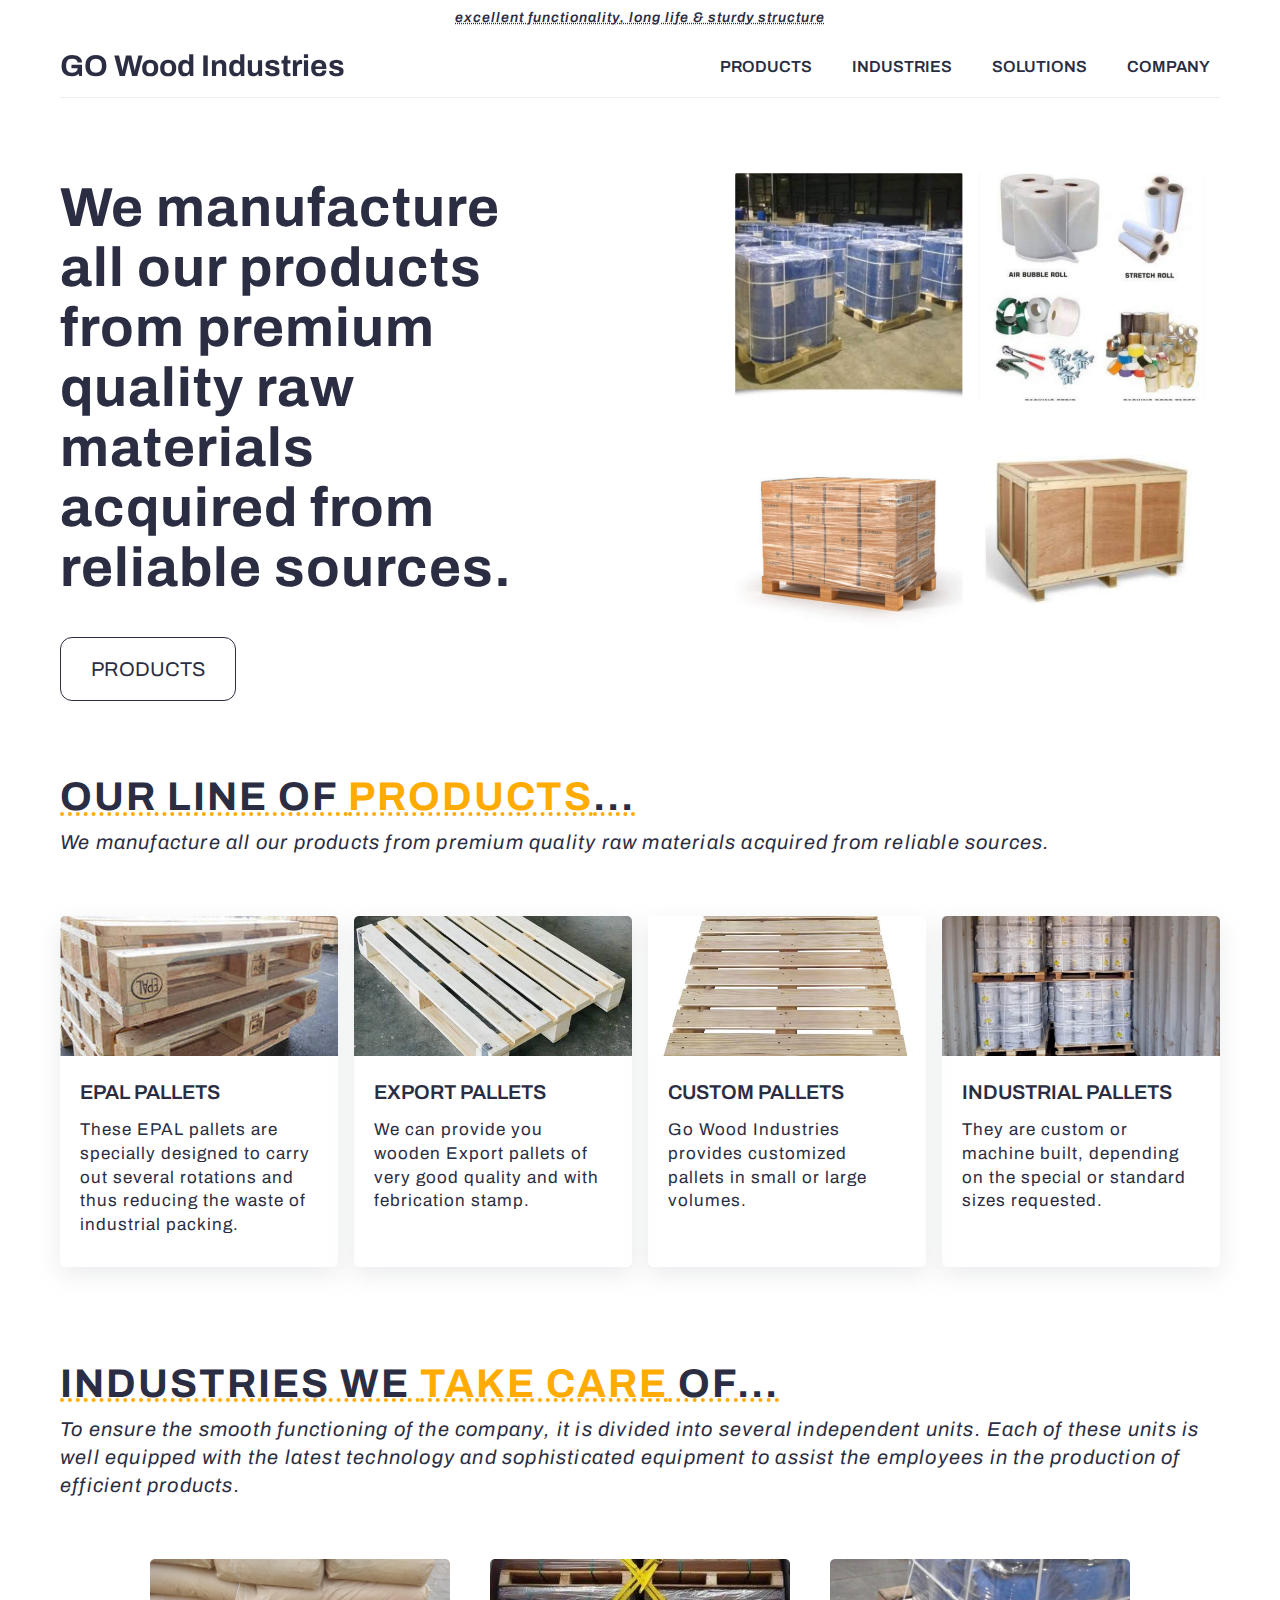
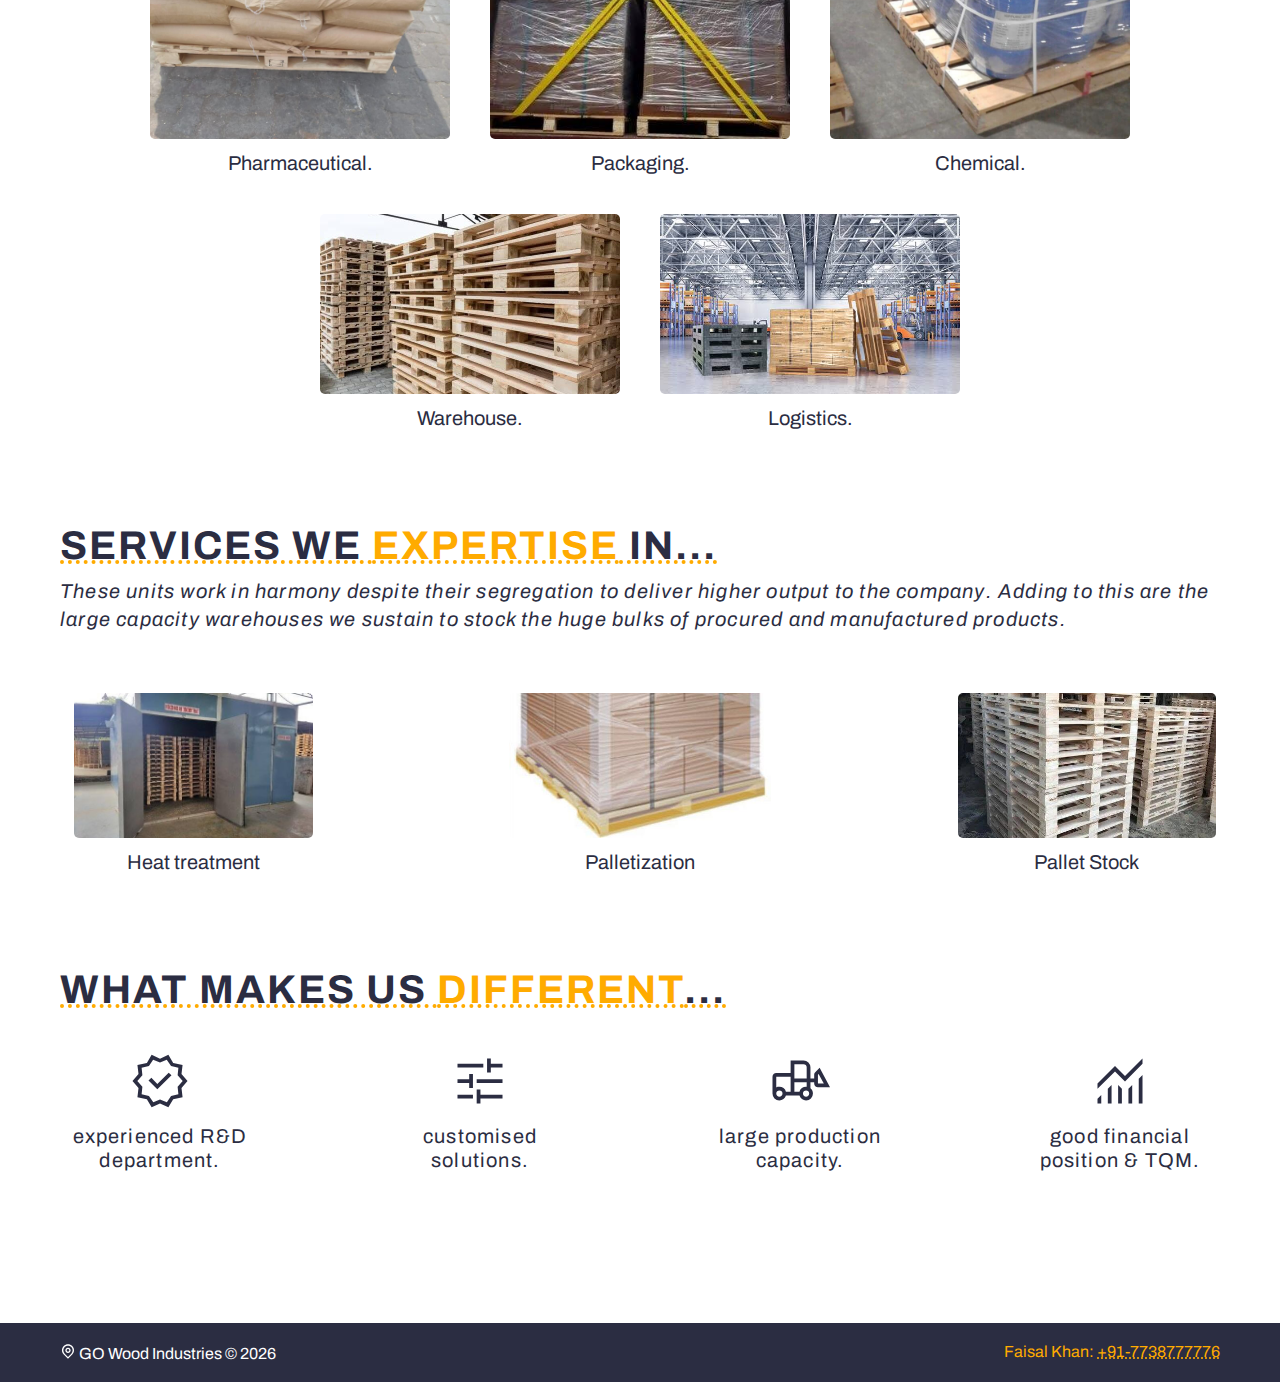
==== commit 3595b7de: "footer location svg" ====
--- a/index.html
+++ b/index.html
@@ -231,7 +231,13 @@
         <div class="container">
             <div class="footer_elems">
                 <p class="copyright">
-                    <a class="location" target="_blank" href="https://goo.gl/maps/13hiswXn47QngZpy7">GO Wood Industries</a> &copy;
+                    <a class="location" target="_blank" href="https://goo.gl/maps/13hiswXn47QngZpy7">
+                        <span class="footer_pin">
+                            <svg xmlns="http://www.w3.org/2000/svg" viewBox="0 0 24 24" width="16" height="16">
+                                <path d="M12 20.8995L16.9497 15.9497C19.6834 13.2161 19.6834 8.78392 16.9497 6.05025C14.2161 3.31658 9.78392 3.31658 7.05025 6.05025C4.31658 8.78392 4.31658 13.2161 7.05025 15.9497L12 20.8995ZM12 23.7279L5.63604 17.364C2.12132 13.8492 2.12132 8.15076 5.63604 4.63604C9.15076 1.12132 14.8492 1.12132 18.364 4.63604C21.8787 8.15076 21.8787 13.8492 18.364 17.364L12 23.7279ZM12 13C13.1046 13 14 12.1046 14 11C14 9.89543 13.1046 9 12 9C10.8954 9 10 9.89543 10 11C10 12.1046 10.8954 13 12 13ZM12 15C9.79086 15 8 13.2091 8 11C8 8.79086 9.79086 7 12 7C14.2091 7 16 8.79086 16 11C16 13.2091 14.2091 15 12 15Z" fill="rgba(255,255,255,1)">
+                                </path>
+                            </svg>
+                    </span>GO Wood Industries</a> &copy;
                     <script>document.write(new Date().getFullYear())</script>
                 </p>
                 <div class="contact">
--- a/css/main.css
+++ b/css/main.css
@@ -352,10 +352,10 @@
 .copyright, .location{
     color: #FFFFFF;
 }
-.location{
+/* .location{
     text-decoration: underline;
     text-decoration-style: dotted;
-}
+} */
 .contact{
     white-space: nowrap;
 }
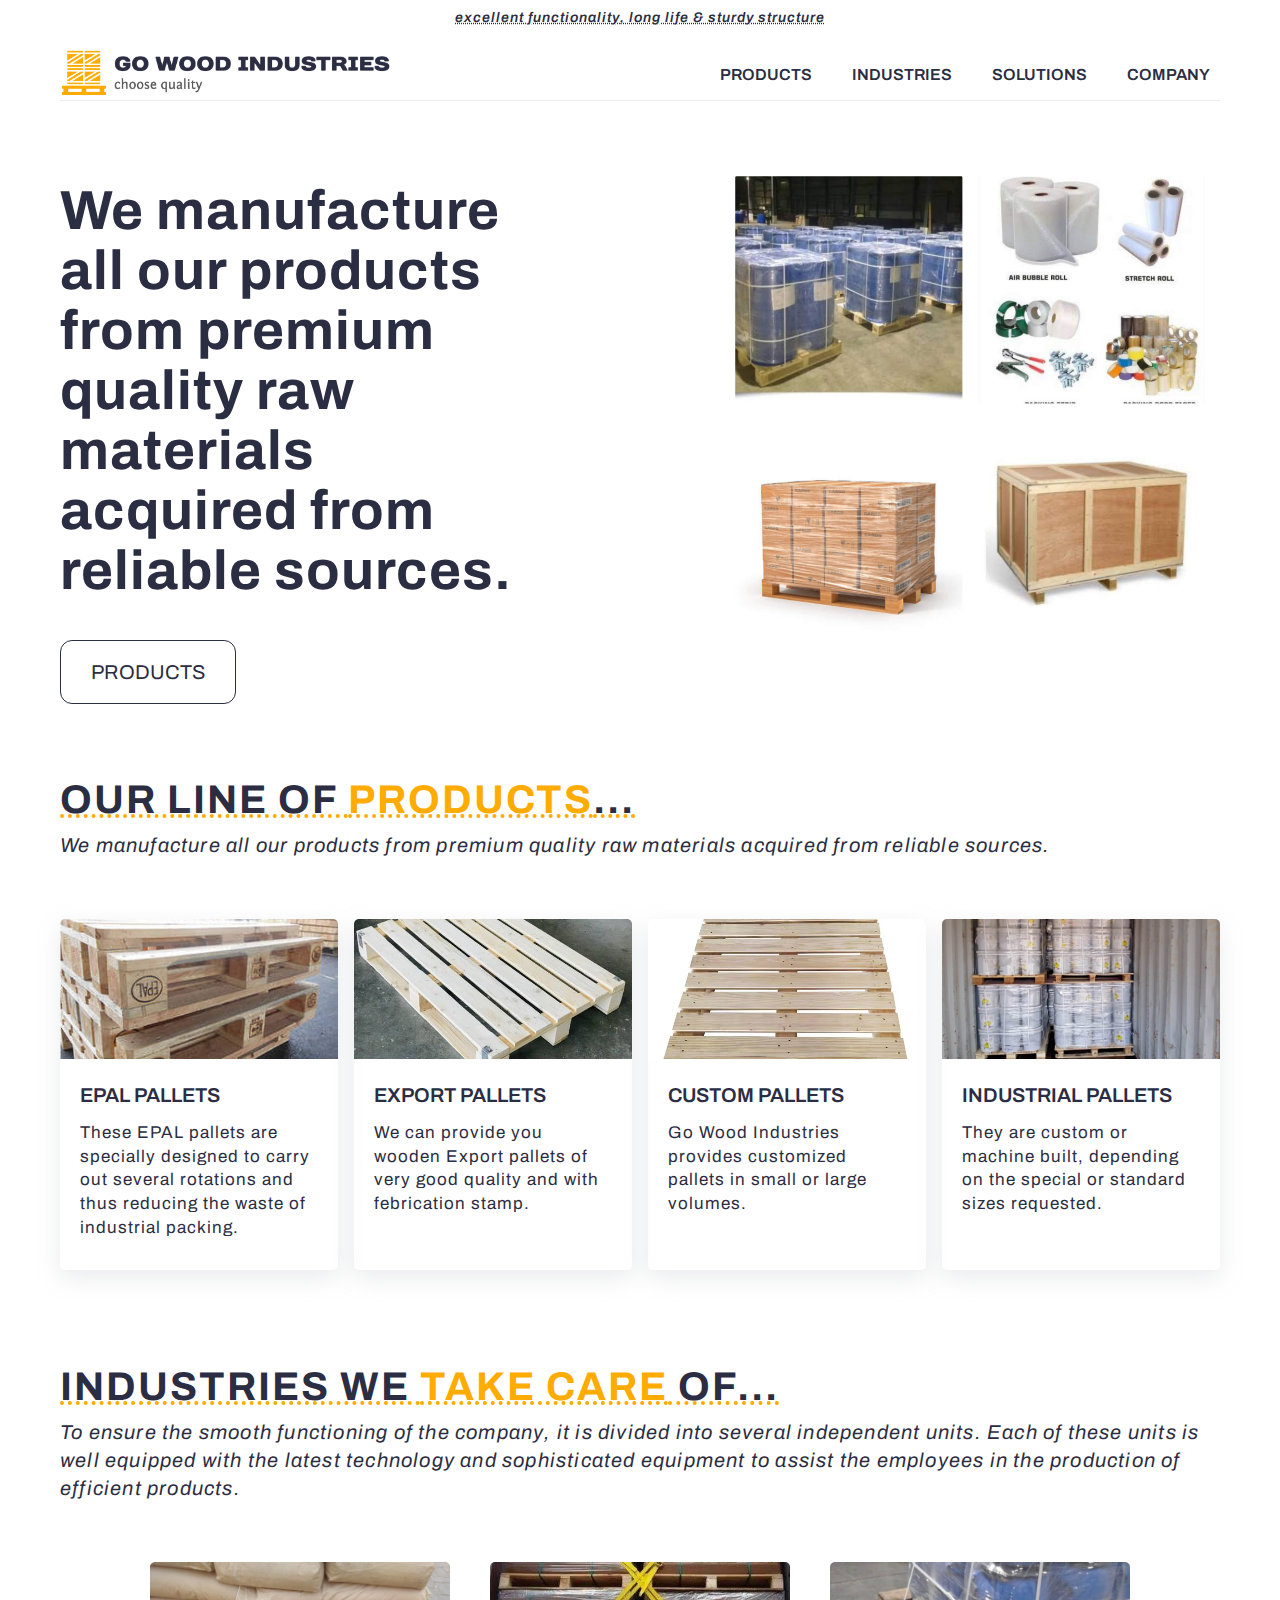
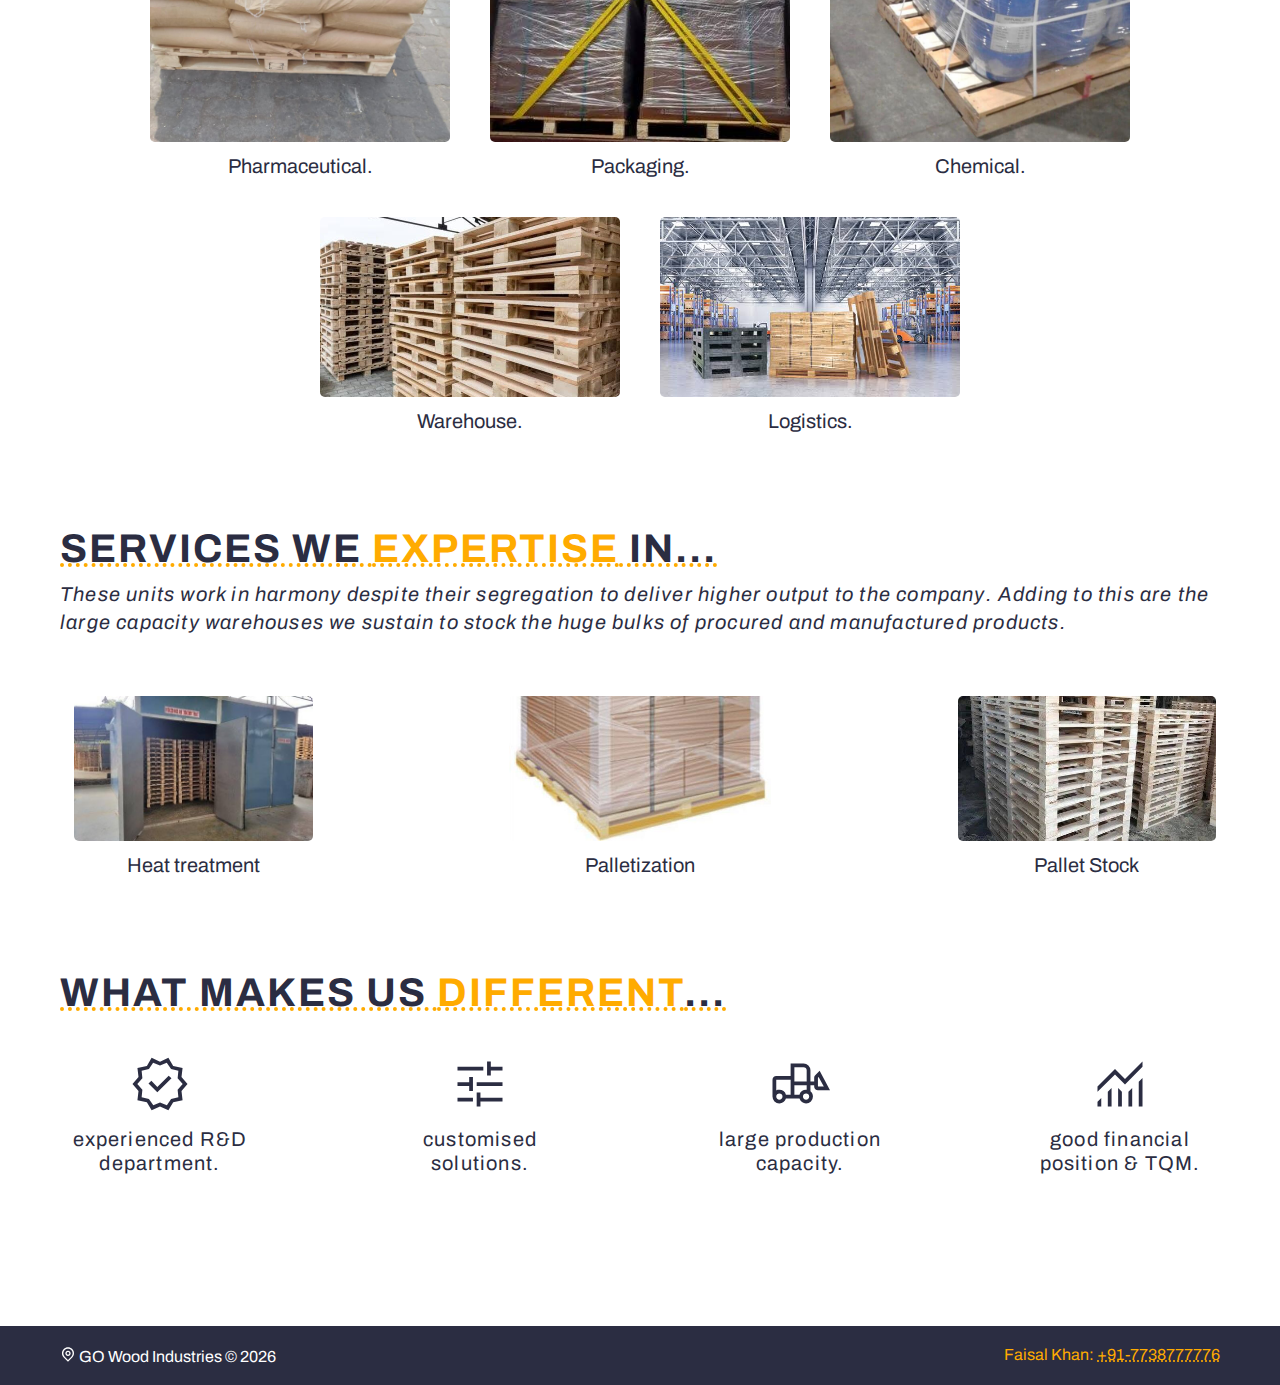
==== commit 2f527a10: "logo addition" ====
--- a/index.html
+++ b/index.html
@@ -38,7 +38,7 @@
             <div class="main_nav">
                 <!-- logo -->
                 <div class="logo">
-                    <a href="index.html" class="logo_text">GO Wood Industries</a>
+                    <a href="index.html" class="logo_text"><img src="/images/header_logo.png" alt=""></a>
                 </div>
                 <!-- desktop navigation -->
                 <div class="nav_links">
--- a/css/main.css
+++ b/css/main.css
@@ -88,16 +88,11 @@
     display: flex;
     justify-content: space-between;
     align-items: center;
-    padding: 15px 0;
+    padding: 15px 0 0;
     border-bottom: 1px solid #eeeeee;
 }
-.logo_text{
-    font-size: 30px;
-    font-weight: 700;
-    background: linear-gradient(to right, #2b2d42 20%, #2b2d42 50%);
-    background-clip: text;
-    -webkit-background-clip: text;
-    -webkit-text-fill-color: transparent;
+.logo img{
+    max-width: 330px;
 }
 .nav_links{
     /* width: 100%; */
@@ -401,9 +396,6 @@
     .atf_head{
         font-size: 45px;
         line-height: 1.3;
-    }
-    .logo_text{
-        font-size: 28px;
     }
     .link{
         font-size: 14px;
@@ -509,9 +501,6 @@
     .tubeActive .tube_three{
         display: none;
     }
-    .logo_text{
-        font-size: 24px;
-    }
     .mob_link{
         font-size: 20px;
         color: var(--website-black);
@@ -571,9 +560,6 @@
     .main_nav{
         margin: 0 20px;
     }
-    .logo_text{
-        font-size: 24px;
-    }
     .atf_head{
         font-size: 28px;
     }
